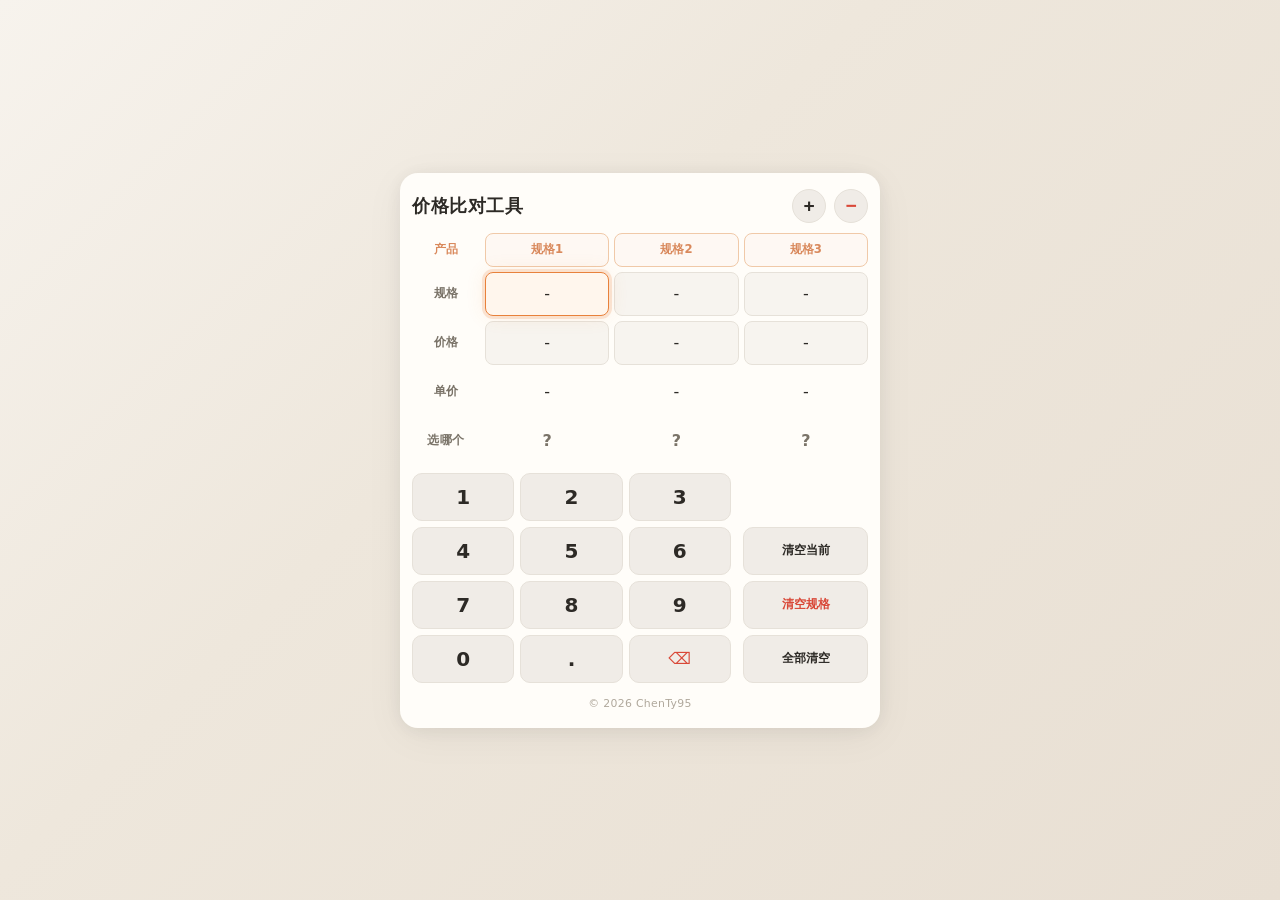
==== calc/index.html @ fd97b539 "重写 PriceCalc → calc，改名上线" ====
<!DOCTYPE html>
<html lang="zh-CN">
<head>
<meta charset="UTF-8">
<meta name="viewport" content="width=device-width, initial-scale=1.0, maximum-scale=1.0, user-scalable=no, viewport-fit=cover">
<title>价格比对工具</title>
<style>
/* ===== CSS Variables ===== */
:root {
  --bg-page: linear-gradient(135deg, #f7f3ed 0%, #eee7dc 40%, #e8dfd3 100%);
  --card-bg: #fffdf9;
  --card-shadow: 0 2px 20px rgba(0,0,0,0.07), 0 8px 40px rgba(0,0,0,0.05);
  --text-primary: #2d2a26;
  --text-secondary: #7a7368;
  --text-muted: #b0a89c;
  --accent: #e8813b;
  --accent-subtle: #fff2e8;
  --accent-border: #f0c9a8;
  --cell-bg: #f7f4ef;
  --cell-focus-bg: #fff6ed;
  --cell-focus-border: #e8813b;
  --cell-focus-shadow: 0 0 0 3px rgba(232,129,59,0.18), 0 0 20px rgba(232,129,59,0.12);
  --cell-border: #e6e1d9;
  --cheapest-color: #228b4f;
  --cheapest-bg: #e5f5ec;
  --cheapest-shadow: 0 0 0 3px rgba(34,139,79,0.15);
  --danger: #d94838;
  --numpad-btn-bg: #f0ece7;
  --numpad-btn-active: #e6dfd7;
  --header-accent: #d9895c;
  --header-accent-bg: #fef8f3;
  --radius-sm: 8px;
  --radius-md: 14px;
  --radius-lg: 18px;
  --radius-btn: 10px;
  --font-stack: "PingFang SC", "Microsoft YaHei", "Helvetica Neue", system-ui, -apple-system, sans-serif;
  --transition-fast: 0.12s ease;
  --transition-smooth: 0.2s cubic-bezier(0.4,0,0.2,1);
}

/* ===== Reset & Base ===== */
*, *::before, *::after { box-sizing: border-box; margin: 0; padding: 0; }

html, body { height: 100%; }

body {
  font-family: var(--font-stack);
  background: var(--bg-page);
  color: var(--text-primary);
  display: flex;
  justify-content: center;
  align-items: center;
  min-height: 100vh;
  min-height: 100dvh;
  padding: 12px 8px;
  touch-action: manipulation;
  -webkit-tap-highlight-color: transparent;
  -webkit-user-select: none;
  user-select: none;
  -webkit-touch-callout: none;
}

#app-root {
  width: 100%;
  display: flex;
  justify-content: center;
}

/* ===== App Wrapper ===== */
.app-wrapper {
  width: 100%;
  max-width: 480px;
  background: var(--card-bg);
  border-radius: var(--radius-lg);
  box-shadow: var(--card-shadow);
  padding: 16px 12px 18px;
  display: flex;
  flex-direction: column;
  gap: 10px;
  animation: fadeIn 0.4s ease;
}

@keyframes fadeIn {
  from { opacity: 0; transform: translateY(10px); }
  to   { opacity: 1; transform: translateY(0); }
}

/* ===== Header ===== */
.app-header {
  display: flex;
  align-items: center;
  justify-content: space-between;
  gap: 8px;
}

.app-title {
  font-size: 1.1rem;
  font-weight: 700;
  letter-spacing: 0.5px;
  color: var(--text-primary);
  white-space: nowrap;
}

.col-controls {
  display: flex;
  gap: 8px;
  flex-shrink: 0;
}

.col-btn {
  width: 34px;
  height: 34px;
  border-radius: 50%;
  border: 1.5px solid var(--cell-border);
  background: var(--numpad-btn-bg);
  color: var(--text-primary);
  font-size: 1.2rem;
  font-weight: 600;
  cursor: pointer;
  display: flex;
  align-items: center;
  justify-content: center;
  transition: all var(--transition-fast);
  -webkit-tap-highlight-color: transparent;
}

.col-btn:active {
  transform: scale(0.9);
  background: var(--numpad-btn-active);
}

.col-btn.remove { color: var(--danger); }

/* ===== Price Grid ===== */
.price-grid {
  display: grid;
  grid-template-columns: 68px repeat(var(--col-count, 3), 1fr);
  gap: 5px;
}

/* Row label */
.cell-label {
  height: 44px;
  display: flex;
  align-items: center;
  justify-content: center;
  font-size: 0.78rem;
  font-weight: 600;
  color: var(--text-secondary);
  border-radius: var(--radius-sm);
  letter-spacing: 0.5px;
}

/* Column header (规格1, 规格2...) */
.cell-header {
  height: 34px;
  display: flex;
  align-items: center;
  justify-content: center;
  font-size: 0.73rem;
  font-weight: 600;
  color: var(--header-accent);
  background: var(--header-accent-bg);
  border-radius: var(--radius-sm);
  border: 1px solid var(--accent-border);
}

/* Editable data cell */
.cell-data {
  height: 44px;
  display: flex;
  align-items: center;
  justify-content: center;
  font-size: 1rem;
  font-weight: 500;
  background: var(--cell-bg);
  border: 1.5px solid var(--cell-border);
  border-radius: var(--radius-sm);
  cursor: pointer;
  transition: all var(--transition-smooth);
  position: relative;
  color: var(--text-primary);
  font-family: var(--font-stack);
  -webkit-tap-highlight-color: transparent;
}

.cell-data:active {
  transform: scale(0.95);
  background: var(--numpad-btn-active);
}

.cell-data.cell-focused {
  background: var(--cell-focus-bg);
  border-color: var(--cell-focus-border);
  box-shadow: var(--cell-focus-shadow);
  z-index: 1;
  animation: focusBreath 2.4s ease-in-out infinite;
}

@keyframes focusBreath {
  0%, 100% { box-shadow: 0 0 0 3px rgba(232,129,59,0.12), 0 0 18px rgba(232,129,59,0.08); }
  50%      { box-shadow: 0 0 0 3px rgba(232,129,59,0.24), 0 0 24px rgba(232,129,59,0.15); }
}

/* Result cells (单价 / 选哪个) — same font-size as cell-data */
.cell-result {
  height: 44px;
  display: flex;
  align-items: center;
  justify-content: center;
  font-size: 1rem;
  font-weight: 500;
  color: var(--text-primary);
  background: transparent;
  border-radius: var(--radius-sm);
}

.cell-choice {
  height: 44px;
  display: flex;
  align-items: center;
  justify-content: center;
  font-size: 1rem;
  font-weight: 600;
  color: var(--text-secondary);
  background: transparent;
  border-radius: var(--radius-sm);
  transition: all var(--transition-smooth);
}

/* Cheapest column highlight */
.cell-cheapest {
  color: var(--cheapest-color) !important;
  background: var(--cheapest-bg) !important;
  box-shadow: var(--cheapest-shadow);
}

.cell-cheapest .check-icon {
  font-size: 1.5rem;
  color: var(--cheapest-color);
  animation: popIn 0.4s cubic-bezier(0.34,1.56,0.64,1);
}

@keyframes popIn {
  from { transform: scale(0); opacity: 0; }
  to   { transform: scale(1); opacity: 1; }
}

/* ===== Bottom Panel ===== */
.bottom-panel {
  display: flex;
  gap: 12px;
}

/* ===== Numpad ===== */
.numpad {
  flex: 1;
  display: grid;
  grid-template-columns: repeat(3, 1fr);
  gap: 6px;
}

.num-btn {
  height: 48px;
  display: flex;
  align-items: center;
  justify-content: center;
  font-size: 1.25rem;
  font-weight: 600;
  background: var(--numpad-btn-bg);
  border: 1.5px solid var(--cell-border);
  border-radius: var(--radius-btn);
  color: var(--text-primary);
  cursor: pointer;
  transition: all var(--transition-fast);
  font-family: var(--font-stack);
  -webkit-tap-highlight-color: transparent;
}

.num-btn:active {
  transform: scale(0.91);
  background: var(--numpad-btn-active);
  border-color: var(--accent-border);
  transition: transform 0.06s ease;
}

.num-btn.backspace {
  font-size: 1rem;
  color: var(--danger);
  font-weight: 400;
}

/* ===== Action Side ===== */
.action-side {
  flex: 0 0 auto;
  width: 28%;
  min-width: 88px;
  max-width: 125px;
  align-self: flex-end;
  display: flex;
  flex-direction: column;
  gap: 6px;
}

.action-btn {
  height: 48px;
  display: flex;
  align-items: center;
  justify-content: center;
  font-size: 0.78rem;
  font-weight: 600;
  background: var(--numpad-btn-bg);
  border: 1.5px solid var(--cell-border);
  border-radius: var(--radius-btn);
  color: var(--text-primary);
  cursor: pointer;
  transition: all var(--transition-fast);
  font-family: var(--font-stack);
  white-space: nowrap;
  -webkit-tap-highlight-color: transparent;
  padding: 0 4px;
}

.action-btn:active {
  transform: scale(0.93);
  background: var(--numpad-btn-active);
  border-color: var(--accent-border);
}

.action-btn.danger {
  color: var(--danger);
}

/* ===== Footer ===== */
.app-footer {
  text-align: center;
  font-size: 0.68rem;
  color: var(--text-muted);
  padding-top: 4px;
  letter-spacing: 0.3px;
}

/* ===== Responsive ===== */
@media (max-width: 370px) {
  .app-wrapper { padding: 10px 6px 12px; gap: 8px; }
  .price-grid { grid-template-columns: 58px repeat(var(--col-count, 3), 1fr); gap: 4px; }
  .cell-label { font-size: 0.68rem; height: 38px; }
  .cell-header { font-size: 0.63rem; height: 30px; }
  .cell-data  { font-size: 0.85rem; height: 38px; }
  .cell-result, .cell-choice { height: 38px; font-size: 0.85rem; }
  .num-btn { height: 40px; font-size: 1.05rem; }
  .action-side { width: 27%; min-width: 72px; max-width: 105px; }
  .action-btn { height: 40px; font-size: 0.68rem; gap: 4px; }
  .bottom-panel { gap: 8px; }
  .app-title { font-size: 0.95rem; }
  .col-btn { width: 30px; height: 30px; font-size: 1rem; }
}

@media (max-width: 320px) {
  body { padding: 4px 2px; }
  .app-wrapper { padding: 6px 4px 8px; gap: 6px; }
  .price-grid { grid-template-columns: 48px repeat(var(--col-count, 3), 1fr); gap: 3px; }
  .cell-label { font-size: 0.6rem; height: 32px; }
  .cell-header { font-size: 0.56rem; height: 26px; }
  .cell-data  { font-size: 0.75rem; height: 32px; }
  .cell-result, .cell-choice { height: 32px; font-size: 0.75rem; }
  .num-btn { height: 34px; font-size: 0.95rem; }
  .action-side { width: 27%; min-width: 64px; max-width: 90px; }
  .action-btn { height: 34px; font-size: 0.6rem; gap: 3px; }
  .bottom-panel { gap: 6px; }
}
</style>
</head>
<body>

<div id="app-root"></div>

<script>
/* =================================================================
   PriceCalcEngine — 纯数据模型，零 DOM 依赖
   ================================================================= */
class PriceCalcEngine {
  constructor(initialCols = 3) {
    this.columns = [];
    this.MAX_COLS = 8;
    this.MIN_COLS = 2;
    for (let i = 0; i < initialCols; i++) {
      this.addColumn();
    }
  }

  addColumn() {
    if (this.columns.length >= this.MAX_COLS) return false;
    this.columns.push({ quantity: '', price: '' });
    this._recalculate();
    return true;
  }

  removeColumn() {
    if (this.columns.length <= this.MIN_COLS) return false;
    this.columns.pop();
    this._recalculate();
    return true;
  }

  removeColumnAt(index) {
    if (this.columns.length <= this.MIN_COLS) return false;
    if (index < 0 || index >= this.columns.length) return false;
    this.columns.splice(index, 1);
    this._recalculate();
    return true;
  }

  setCellValue(colIndex, field, value) {
    if (colIndex < 0 || colIndex >= this.columns.length) return false;
    if (value !== '' && !/^\d*\.?\d*$/.test(value)) return false;
    if (value.replace('.','').length > 10) return false;
    this.columns[colIndex][field] = value;
    this._recalculate();
    return true;
  }

  clearCell(colIndex, field) {
    if (colIndex < 0 || colIndex >= this.columns.length) return;
    this.columns[colIndex][field] = '';
    this._recalculate();
  }

  clearColumn(colIndex) {
    if (colIndex < 0 || colIndex >= this.columns.length) return;
    this.columns[colIndex].quantity = '';
    this.columns[colIndex].price = '';
    this._recalculate();
  }

  clearAll() {
    for (const col of this.columns) {
      col.quantity = '';
      col.price = '';
    }
    this._recalculate();
  }

  _recalculate() {
    let cheapestVal = Infinity;

    for (let i = 0; i < this.columns.length; i++) {
      const col = this.columns[i];
      const q = parseFloat(col.quantity);
      const p = parseFloat(col.price);

      if (!isNaN(q) && !isNaN(p) && q > 0) {
        col._unitPrice = p / q;
        if (col._unitPrice < cheapestVal) {
          cheapestVal = col._unitPrice;
        }
      } else {
        col._unitPrice = null;
      }
    }

    // 标记所有与最低价相同的列（处理并列情况）
    for (let i = 0; i < this.columns.length; i++) {
      const col = this.columns[i];
      col._isCheapest = (
        col._unitPrice !== null &&
        col._unitPrice.toFixed(8) === cheapestVal.toFixed(8) &&
        this.columns.length > 1
      );
    }
  }

  getState() {
    return {
      columns: this.columns.map((col, i) => ({
        index: i,
        quantity: col.quantity,
        price: col.price,
        unitPrice: col._unitPrice ?? null,
        isCheapest: col._isCheapest ?? false,
      })),
      colCount: this.columns.length,
    };
  }

  canAdd() { return this.columns.length < this.MAX_COLS; }
  canRemove() { return this.columns.length > this.MIN_COLS; }
}

/* =================================================================
   PriceCalcUI — DOM 构建 + 事件 + 渲染
   ================================================================= */
class PriceCalcUI {
  constructor(engine, container) {
    this.engine = engine;
    this.container = container;
    this.focusedCell = { col: 0, field: 'quantity' };

    this._buildDOM();
    this._bindEvents();
    this.render();
  }

  /* ---------- 一次性构建静态 DOM ---------- */
  _buildDOM() {
    const wrapper = document.createElement('div');
    wrapper.className = 'app-wrapper';

    // Header
    const header = document.createElement('div');
    header.className = 'app-header';
    const title = document.createElement('span');
    title.className = 'app-title';
    title.textContent = '价格比对工具';
    const colCtrls = document.createElement('div');
    colCtrls.className = 'col-controls';
    const btnAdd = document.createElement('button');
    btnAdd.className = 'col-btn add';
    btnAdd.dataset.action = 'addCol';
    btnAdd.textContent = '+';
    const btnRemove = document.createElement('button');
    btnRemove.className = 'col-btn remove';
    btnRemove.dataset.action = 'removeCol';
    btnRemove.textContent = '−';
    colCtrls.appendChild(btnAdd);
    colCtrls.appendChild(btnRemove);
    header.appendChild(title);
    header.appendChild(colCtrls);

    // Price grid
    const grid = document.createElement('div');
    grid.className = 'price-grid';
    grid.id = 'priceGrid';

    // Bottom panel
    const bottom = document.createElement('div');
    bottom.className = 'bottom-panel';

    // Numpad — 0 at bottom-left, . in middle, backspace at right
    const numpad = document.createElement('div');
    numpad.className = 'numpad';
    const keys = ['1','2','3','4','5','6','7','8','9','0','.','bk'];
    for (const k of keys) {
      const btn = document.createElement('button');
      btn.className = 'num-btn' + (k === 'bk' ? ' backspace' : '');
      btn.dataset.action = 'numpad';
      btn.dataset.key = k;
      btn.textContent = k === 'bk' ? '⌫' : k;
      numpad.appendChild(btn);
    }

    // Action side — 3 vertical buttons
    const side = document.createElement('div');
    side.className = 'action-side';
    const actions = [
      { op:'reInput',   text:'清空当前',   cls:'action-btn' },
      { op:'clearSpec', text:'清空规格',   cls:'action-btn danger' },
      { op:'clearAll',  text:'全部清空',   cls:'action-btn' },
    ];
    for (const a of actions) {
      const btn = document.createElement('button');
      btn.className = a.cls;
      btn.dataset.action = 'ctrl';
      btn.dataset.op = a.op;
      btn.textContent = a.text;
      side.appendChild(btn);
    }

    bottom.appendChild(numpad);
    bottom.appendChild(side);

    // Footer
    const footer = document.createElement('div');
    footer.className = 'app-footer';
    footer.textContent = `© ${new Date().getFullYear()} ChenTy95`;
    wrapper.appendChild(header);
    wrapper.appendChild(grid);
    wrapper.appendChild(bottom);
    wrapper.appendChild(footer);
    this.container.appendChild(wrapper);
  }

  /* ---------- 事件委托 ---------- */
  _bindEvents() {
    this.container.addEventListener('touchend', (e) => {
      e.preventDefault();
    }, { passive: false });

    document.addEventListener('gesturestart', (e) => {
      e.preventDefault();
    }, { passive: false });

    this.container.addEventListener('pointerdown', (e) => {
      const btn = e.target.closest('[data-action]');
      if (!btn) return;
      e.preventDefault();
      this._dispatch(btn.dataset);
    });
  }

  /* ---------- 动作分发 ---------- */
  _dispatch(ds) {
    switch (ds.action) {
      case 'numpad':    this._handleNumpad(ds.key); break;
      case 'ctrl':      this._handleCtrl(ds.op); break;
      case 'selectCell':this._handleCellSelect(parseInt(ds.col), ds.field); break;
      case 'addCol':    this._handleAddCol(); break;
      case 'removeCol': this._handleRemoveCol(); break;
    }
  }

  _handleNumpad(key) {
    const { col, field } = this.focusedCell;
    const state = this.engine.getState();
    if (col >= state.colCount) return;
    const current = state.columns[col][field];

    let newVal = current;
    if (key === 'bk') {
      newVal = current.slice(0, -1);
    } else if (key === '.') {
      // 小数点：已有则忽略，否则追加
      if (current.includes('.')) return;
      newVal = current + '.';
    } else {
      // 数字键
      if (current.replace('.','').length >= 10) return;
      newVal = current + key;
    }
    this.engine.setCellValue(col, field, newVal);
    this.render();
  }

  _handleCtrl(op) {
    const { col, field } = this.focusedCell;
    const state = this.engine.getState();

    switch (op) {
      case 'reInput':
        if (col < state.colCount) this.engine.clearCell(col, field);
        break;
      case 'clearAll':
        this.engine.clearAll();
        this.focusedCell = { col: 0, field: 'quantity' };
        break;
      case 'clearSpec':
        this.engine.clearColumn(col);
        break;
    }
    this.render();
  }

  _handleCellSelect(col, field) {
    this.focusedCell = { col, field };
    this.render();
  }

  _handleAddCol() {
    if (this.engine.addColumn()) this.render();
  }

  _handleRemoveCol() {
    if (!this.engine.canRemove()) return;
    this.engine.removeColumn();
    const maxCol = this.engine.getState().colCount - 1;
    if (this.focusedCell.col > maxCol) this.focusedCell.col = maxCol;
    this.render();
  }

  /* ---------- 渲染 ---------- */
  render() {
    const state = this.engine.getState();
    const grid = this.container.querySelector('#priceGrid');
    grid.innerHTML = this._buildGridHTML(state);
    this.container.querySelector('.app-wrapper').style.setProperty('--col-count', state.colCount);
    const btnAdd = this.container.querySelector('.col-btn.add');
    const btnRemove = this.container.querySelector('.col-btn.remove');
    if (btnAdd) btnAdd.style.opacity = this.engine.canAdd() ? '1' : '0.25';
    if (btnRemove) btnRemove.style.opacity = this.engine.canRemove() ? '1' : '0.25';
  }

  _buildGridHTML(state) {
    const { columns, colCount } = state;
    const fc = this.focusedCell;
    const labels  = ['规格', '价格', '单价', '选哪个'];
    const fields  = ['quantity', 'price', null, null];
    let html = '';

    // Header row: "产品" label + column headers (same height now)
    html += `<div class="cell-label" style="height:34px;font-size:0.73rem;font-weight:600;color:var(--header-accent);">产品</div>`;
    for (let i = 0; i < colCount; i++) {
      html += `<div class="cell-header">规格${i + 1}</div>`;
    }

    // Data rows
    for (let row = 0; row < 4; row++) {
      html += `<div class="cell-label">${labels[row]}</div>`;
      const field = fields[row];

      for (let ci = 0; ci < colCount; ci++) {
        const col = columns[ci];
        const isFocus = (fc.col === ci && fc.field === field);
        const isCheap = col.isCheapest;

        if (field) {
          const display = col[field] || '-';
          const focusCls = isFocus ? ' cell-focused' : '';
          const cheapCls = (row === 0 || row === 1) && isCheap ? ' cell-cheapest' : '';
          html += `<button class="cell-data${focusCls}${cheapCls}"
                        data-action="selectCell" data-col="${ci}" data-field="${field}">${this._esc(display)}</button>`;
        } else if (row === 2) {
          let text = '-';
          if (col.unitPrice !== null && col.unitPrice !== undefined) {
            text = parseFloat(col.unitPrice.toFixed(4)).toString();
          }
          const cheapCls = isCheap ? ' cell-cheapest' : '';
          html += `<div class="cell-result${cheapCls}">${this._esc(text)}</div>`;
        } else {
          let inner;
          if (isCheap) {
            inner = '<span class="check-icon">✓</span>';
          } else if (col.unitPrice !== null) {
            inner = '—';
          } else {
            inner = '?';
          }
          const cheapCls = isCheap ? ' cell-cheapest' : '';
          html += `<div class="cell-choice${cheapCls}">${inner}</div>`;
        }
      }
    }

    return html;
  }

  _esc(s) {
    const map = { '&':'&amp;', '<':'&lt;', '>':'&gt;', '"':'&quot;', "'":'&#39;' };
    return String(s).replace(/[&<>"']/g, ch => map[ch]);
  }
}

/* =================================================================
   PriceCalcApp — 启动引导
   ================================================================= */
class PriceCalcApp {
  constructor() { this.engine = new PriceCalcEngine(3); }
  init(selector) {
    const container = document.querySelector(selector);
    if (container) new PriceCalcUI(this.engine, container);
  }
}

document.addEventListener('DOMContentLoaded', () => {
  new PriceCalcApp().init('#app-root');
});
</script>

</body>
</html>
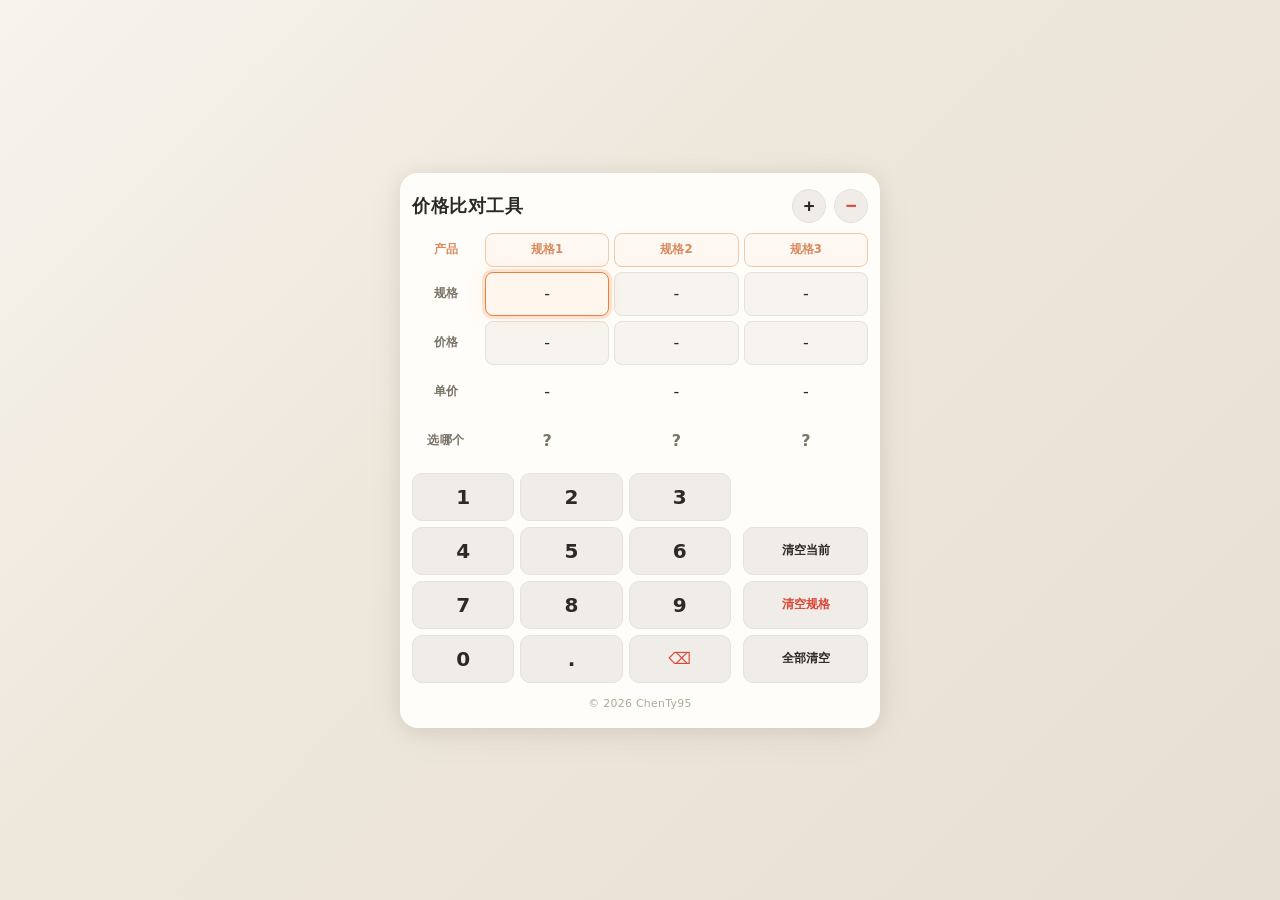
==== commit 3e047500: "calc: 规格上限 8→6" ====
--- a/calc/index.html
+++ b/calc/index.html
@@ -382,7 +382,7 @@
 class PriceCalcEngine {
   constructor(initialCols = 3) {
     this.columns = [];
-    this.MAX_COLS = 8;
+    this.MAX_COLS = 6;
     this.MIN_COLS = 2;
     for (let i = 0; i < initialCols; i++) {
       this.addColumn();
